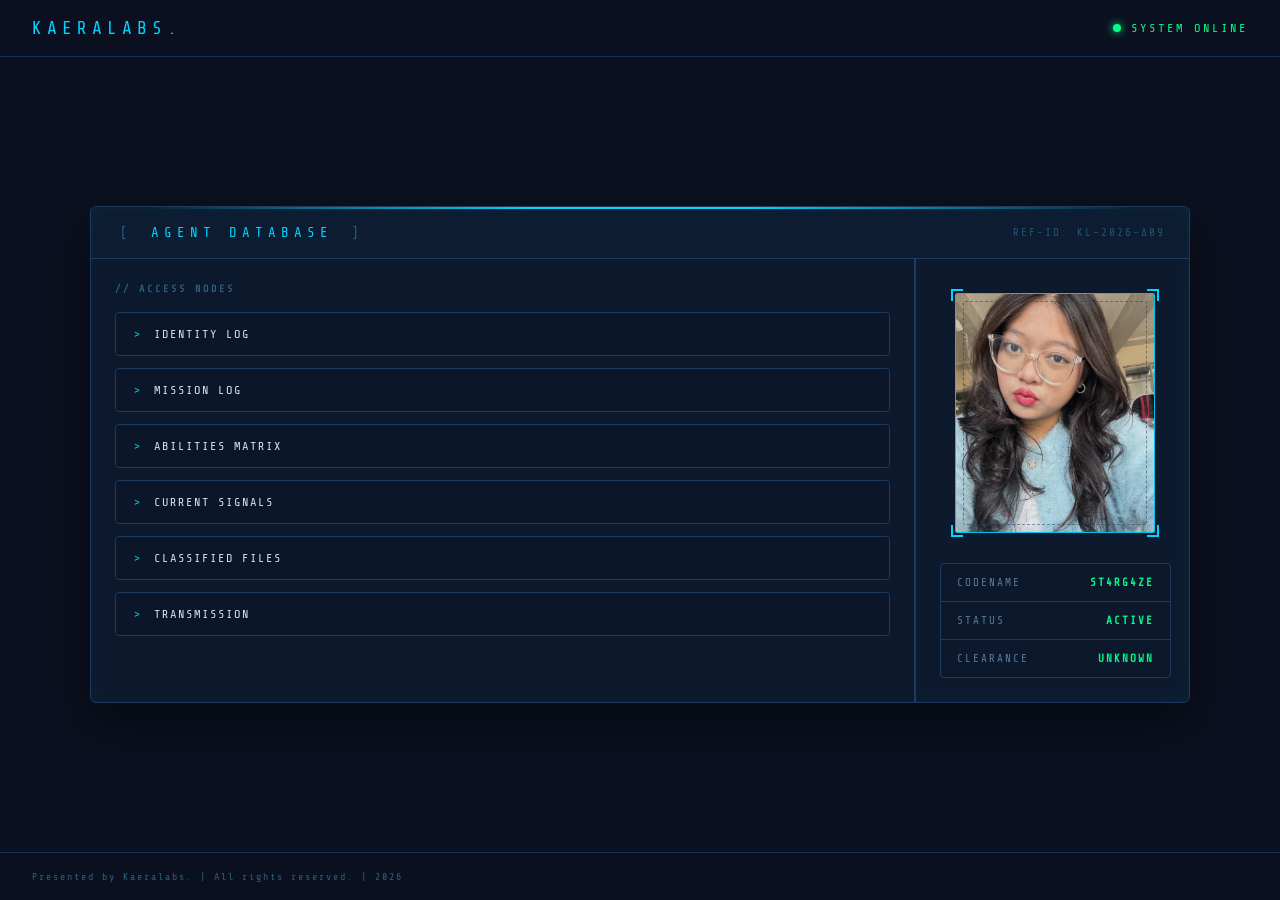
==== index.html @ dfaef467 "Move index.html to repository root Rename html/index.html to index.html (file moved from html/ to th" ====
<!DOCTYPE html>
<html lang="en">
<head>
    <meta charset="UTF-8">
    <meta name="viewport" content="width=device-width, initial-scale=1.0">
    <link rel="stylesheet" href="../css/base.css">
    <link rel="stylesheet" href="../css/style.css">
    <title>Kaeralabs. | All about me!</title>
</head>
<body>
    <nav>
        <div class="logo"><h2>Kaeralabs.</h2></div>
        <span class="nav-status">SYSTEM ONLINE</span>
    </nav>
    <section class="container" role="main">
        <div class="card-box">
            <div class="card-header">
                <h2><span class="bracket">[</span> AGENT DATABASE <span class="bracket">]</span></h2>
                <span class="card-ref">REF-ID: KL-2026-∆09</span>
            </div>
            <div class="group">
                <div class="info">
                    <p class="info-label">// ACCESS NODES</p>
                    <a href="identityLog.html">IDENTITY LOG</a>
                    <a href="missionLog.html">MISSION LOG</a>
                    <a href="abilitiesMatrix.html">ABILITIES MATRIX</a>
                    <a href="currentSignals.html">CURRENT SIGNALS</a>
                    <a href="classifiedFiles.html">CLASSIFIED FILES</a>
                    <a href="transmission.html">TRANSMISSION</a>
                </div>
                <div class="media">
                    <div class="photo-wrap">
                        <img src="../assets/main.jpeg" alt="Agent ST4RG4ZE profile photo">
                        <div class="photo-inner-dash"></div>
                            <span class="corner tl"></span>
                            <span class="corner tr"></span>
                            <span class="corner bl"></span>
                            <span class="corner br"></span>
                        </div>
                        <ul>
                            <li>CODENAME <span class="val">ST4RG4ZE</span></li>
                            <li>STATUS <span class="val">ACTIVE</span></li>
                            <li>CLEARANCE <span class="val">UNKNOWN</span></li>
                        </ul>
                    </div>
                </div>
            </div>
        </div>
    </section>
</body>
<footer>
    <p>Presented by Kaeralabs. | All rights reserved. | 2026</p>
</footer>
</html>
---- css/base.css ----
@import url('https://fonts.googleapis.com/css2?family=Share+Tech+Mono&display=swap');

:root {
    /* Colors */
    --clr-bg: #0b1120;
    --clr-surface: #0d1a2e;
    --clr-card: #0d1a2e;
    --clr-deep: #0b1628;
    --clr-border: #1e3a5f;
    --clr-border-dim: #1a3050;
    --clr-accent: #00d4ff;
    --clr-accent2: #00ff88;
    --clr-dim: #2a6080;
    --clr-text: #c8e6f7;
    --clr-muted: #5a7a99;
    --font: 'Share Tech Mono', monospace;

    /* Transitions */
    --transition-fast: 0.2s cubic-bezier(0.4, 0, 0.2, 1);
    --transition-smooth: 0.35s cubic-bezier(0.4, 0, 0.2, 1);
    --transition-slow: 0.5s cubic-bezier(0.4, 0, 0.2, 1);
    
    /* Spacing */
    --pad-xs: 8px;
    --pad-sm: 12px;
    --pad-md: 18px;
    --pad-lg: 24px;
    --pad-xl: 32px;
}

* {
    box-sizing: border-box;
    margin: 0;
    padding: 0;
}

html {
    scrollbar-width: thin;
    scrollbar-color: var(--clr-border) var(--clr-bg);
}

body {
    min-height: 100vh;
    width: 100%;
    overflow-x: hidden;
    display: flex;
    flex-direction: column;
    background-color: var(--clr-bg);
    font-family: var(--font);
    color: var(--clr-text);
    -webkit-font-smoothing: antialiased;
    -moz-osx-font-smoothing: grayscale;
}

/* ── NAV ── */
nav {
    width: 100%;
    display: flex;
    justify-content: space-between;
    align-items: center;
    padding: var(--pad-md) var(--pad-xl);
    border-bottom: 1px solid var(--clr-border-dim);
    background: rgba(11, 17, 32, 0.8);
    backdrop-filter: blur(10px);
    z-index: 100;
}

.logo h2, .logo h2 a {
    color: var(--clr-accent);
    margin: 0;
    font-size: 18px;
    font-weight: 400;
    letter-spacing: 5px;
    text-transform: uppercase;
    text-decoration: none;
    transition: var(--transition-fast);
}

.logo h2 a:hover {
    text-shadow: 0 0 10px var(--clr-accent);
    opacity: 0.8;
}

.nav-status {
    display: flex;
    align-items: center;
    gap: 10px;
    color: var(--clr-accent2);
    font-size: 12px;
    letter-spacing: 3px;
    font-weight: 500;
}

.nav-status::before {
    content: '';
    display: inline-block;
    width: 8px;
    height: 8px;
    border-radius: 50%;
    background: var(--clr-accent2);
    box-shadow: 0 0 8px var(--clr-accent2);
    animation: blink 2s infinite ease-in-out;
}

@keyframes blink {
    0%, 100% { opacity: 1; transform: scale(1); }
    50%       { opacity: 0.3; transform: scale(0.9); }
}

/* ── MAIN WRAPPER ── */
section.container {
    flex: 1;
    display: flex;
    align-items: center;
    justify-content: center;
    padding: 40px var(--pad-xl);
    width: 100%;
    max-width: 1400px;
    margin: 0 auto;
    animation: container-entry var(--transition-slow);
}

@keyframes container-entry {
    from { opacity: 0; transform: translateY(10px); }
    to { opacity: 1; transform: translateY(0); }
}

/* ── CARD BOX ── */
.card-box {
    width: 100%;
    max-width: 1100px;
    background: var(--clr-card);
    border: 1px solid var(--clr-border);
    border-radius: 6px;
    position: relative;
    overflow: hidden;
    box-shadow: 0 20px 50px rgba(0, 0, 0, 0.5), inset 0 0 20px rgba(0, 212, 255, 0.05);
    display: flex;
    flex-direction: column;
}

.card-box::before {
    content: '';
    position: absolute;
    top: 0; left: 0; right: 0;
    height: 2px;
    background: linear-gradient(
        90deg,
        transparent 5%,
        var(--clr-accent) 40%,
        var(--clr-accent) 60%,
        transparent 95%
    );
    z-index: 2;
}

/* ── CARD HEADER ── */
.card-header, .card-mainheader {
    display: flex;
    justify-content: space-between;
    align-items: center;
    padding: var(--pad-md) var(--pad-lg);
    border-bottom: 1px solid var(--clr-border);
    background: rgba(30, 58, 95, 0.05);
}

.card-header h2, .card-mainheader h2 {
    color: var(--clr-accent);
    font-size: 14px;
    font-weight: 400;
    letter-spacing: 5px;
    margin: 0;
    padding: 0;
    text-transform: uppercase;
}

.card-header h2 .bracket, .card-mainheader h2 .bracket {
    color: var(--clr-dim);
    margin: 0 5px;
}

.card-ref {
    color: var(--clr-dim);
    font-family: var(--font);
    font-size: 11px;
    letter-spacing: 2px;
    opacity: 0.8;
}

/* ── GROUP ── */
.group {
    display: flex;
    width: 100%;
    flex: 1;
}

/* ── INFO PANEL (Sidebar) ── */
.info {
    width: 480px;
    flex-shrink: 0;
    padding: var(--pad-lg);
    border-right: 1px solid var(--clr-border);
    display: flex;
    flex-direction: column;
    gap: 12px;
    background: rgba(11, 22, 40, 0.2);
}

.info-label {
    color: var(--clr-dim);
    font-size: 10px;
    letter-spacing: 3px;
    margin-bottom: 6px;
    text-transform: uppercase;
    font-weight: bold;
}

.info a {
    position: relative;
    display: flex;
    align-items: center;
    gap: 12px;
    padding: 14px 18px;
    font-size: 12px;
    letter-spacing: 2px;
    color: var(--clr-text);
    text-decoration: none;
    background: var(--clr-deep);
    border: 1px solid var(--clr-border);
    border-radius: 4px;
    transition: var(--transition-smooth);
    overflow: hidden;
    z-index: 1;
}

.info a::before {
    content: '>';
    color: var(--clr-accent);
    font-size: 11px;
    flex-shrink: 0;
    transition: var(--transition-smooth);
}

.info a::after {
    content: '';
    position: absolute;
    top: 0;
    left: 0;
    width: 100%;
    height: 100%;
    background: linear-gradient(90deg, rgba(0, 212, 255, 0.1), transparent);
    transform: translateX(-100%);
    transition: var(--transition-smooth);
    z-index: -1;
}

.info a:hover {
    border-color: var(--clr-accent);
    color: var(--clr-accent);
    box-shadow: 0 0 15px rgba(0, 212, 255, 0.1);
}

.info a:hover::after {
    transform: translateX(0);
}

.info a:hover::before {
    transform: translateX(4px);
}

.info a.active {
    border-color: var(--clr-accent);
    color: var(--clr-accent);
    background: rgba(0, 212, 255, 0.08);
    box-shadow: inset 0 0 10px rgba(0, 212, 255, 0.1);
}

.info a.active::before {
    content: '▶';
    color: var(--clr-accent2);
}

/* ── FOOTER ── */
footer {
    width: 100%;
    border-top: 1px solid var(--clr-border-dim);
    padding: var(--pad-md) var(--pad-xl);
    display: flex;
    justify-content: space-between;
    font-size: 10px;
    color: var(--clr-dim);
    letter-spacing: 2px;
    background: rgba(11, 17, 32, 0.8);
    backdrop-filter: blur(10px);
}

/* ── RESPONSIVENESS ── */
@media (max-width: 1024px) {
    .card-box {
        max-width: 900px;
    }
}

@media (max-width: 768px) {
    nav {
        padding: 15px 20px;
    }
    
    section.container {
        padding: 20px 15px;
    }

    .group {
        flex-direction: column;
    }

    .info {
        width: 100%;
        border-right: none;
        border-bottom: 1px solid var(--clr-border);
        flex-direction: row;
        overflow-x: auto;
        padding: 15px;
        white-space: nowrap;
        scrollbar-width: none; /* Firefox */
    }

    .info::-webkit-scrollbar {
        display: none; /* Safari/Chrome */
    }

    .info a {
        padding: 10px 16px;
        font-size: 11px;
    }

    .card-header, .card-mainheader {
        flex-direction: column;
        gap: 10px;
        align-items: flex-start;
        padding: 15px 20px;
    }

    footer {
        flex-direction: column;
        gap: 12px;
        align-items: center;
        text-align: center;
        padding: 20px;
    }
}

@media (max-width: 480px) {
    .nav-status {
        display: none;
    }
    
    .card-header h2, .card-mainheader h2 {
        font-size: 13px;
        letter-spacing: 3px;
    }
}
---- css/style.css ----
/* ── MEDIA PANEL (Index specific) ── */
.media {
    width: 280px;
    flex-shrink: 0;
    display: flex;
    flex-direction: column;
    align-items: center;
    padding: var(--pad-lg);
    gap: 20px;
    background: transparent;
    border-left: 1px solid var(--clr-border);
}

.info {
    width: 75%;
}

/* ── PHOTO ── */
.photo-wrap {
    position: relative;
    width: 200px;
    height: 240px;
    margin: 10px 0;
}

.photo-wrap img {
    width: 100%;
    height: 100%;
    border: 1px solid var(--clr-accent);
    border-radius: 2px;
    display: block;
    object-fit: cover;
    opacity: 0.9;
    transition: var(--transition-smooth);
}

.photo-wrap:hover img {
    opacity: 1;
    border-color: var(--clr-accent2);
    box-shadow: 0 0 20px rgba(0, 255, 136, 0.15);
}

/* Corner brackets */
.corner {
    position: absolute;
    width: 12px;
    height: 12px;
    border-color: var(--clr-accent);
    border-style: solid;
    transition: var(--transition-smooth);
}

.photo-wrap:hover .corner {
    border-color: var(--clr-accent2);
    width: 15px;
    height: 15px;
}

.corner.tl { top: -4px;    left: -4px;  border-width: 2px 0 0 2px; }
.corner.tr { top: -4px;    right: -4px; border-width: 2px 2px 0 0; }
.corner.bl { bottom: -4px; left: -4px;  border-width: 0 0 2px 2px; }
.corner.br { bottom: -4px; right: -4px; border-width: 0 2px 2px 0; }

/* Dashed inner border */
.photo-inner-dash {
    position: absolute;
    inset: 8px;
    border: 1px dashed var(--clr-border);
    border-radius: 2px;
    pointer-events: none;
    opacity: 0.5;
}

/* ── STATS ── */
.media ul {
    width: 100%;
    background: rgba(11, 22, 40, 0.4);
    padding: 0;
    margin: 0;
    border: 1px solid var(--clr-border);
    border-radius: 4px;
    overflow: hidden;
}

.media li {
    list-style: none;
    display: flex;
    justify-content: space-between;
    align-items: center;
    padding: 12px 16px;
    font-size: 11px;
    letter-spacing: 2px;
    border-bottom: 1px solid var(--clr-border);
    color: var(--clr-muted);
}

.media li:last-child {
    border-bottom: none;
}

.media li .val {
    color: var(--clr-accent2);
    font-weight: bold;
}

/* ── RESPONSIVE OVERRIDES ── */
@media (max-width: 768px) {
    .media {
        width: 100%;
        border-left: none;
        border-top: 1px solid var(--clr-border);
        padding: 30px 20px;
    }

    .photo-wrap {
        width: 180px;
        height: 220px;
    }
}
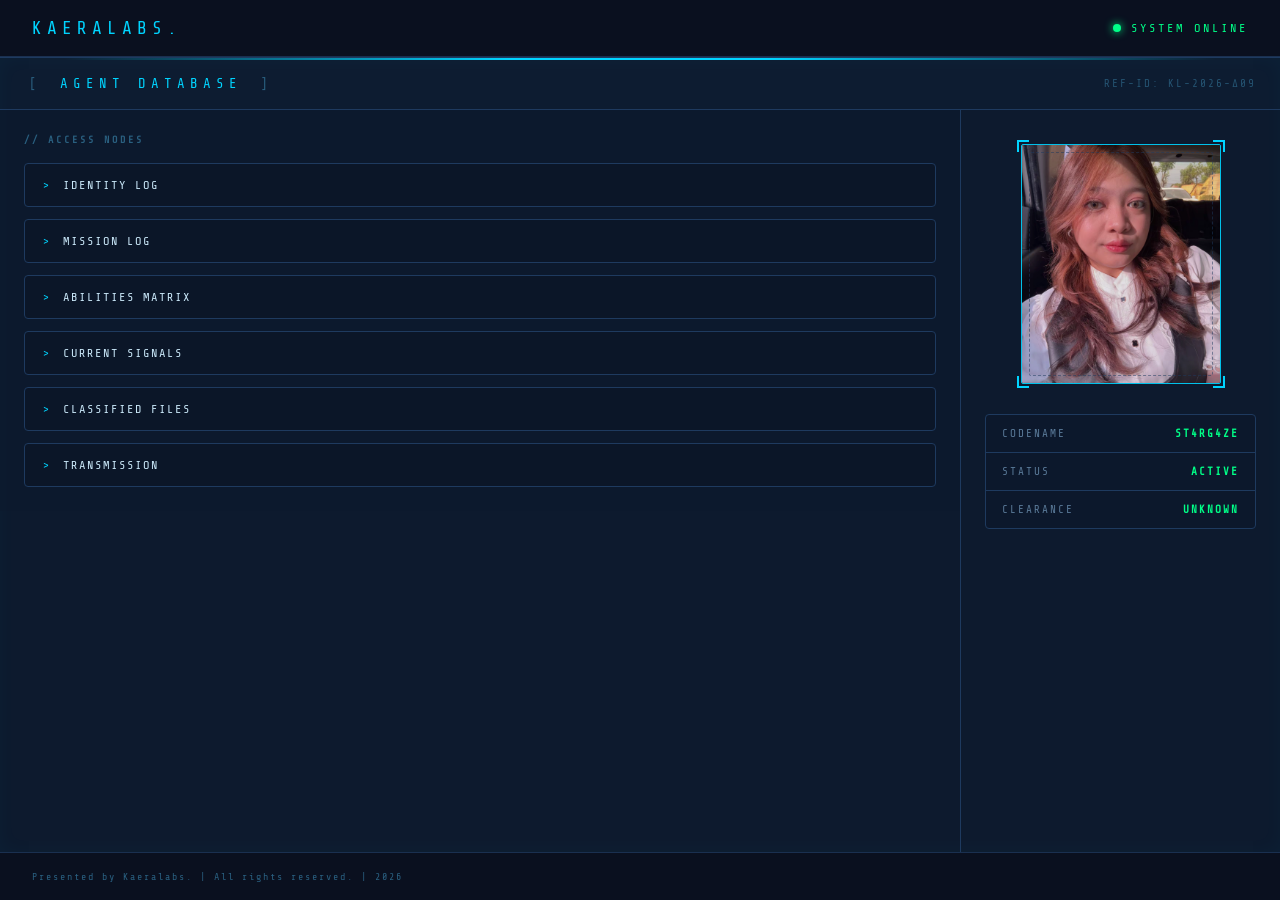
==== commit dcb53e74: "Add profile.jpg; update HTML image refs Add new asset assets/profile.jpg and update image src refere" ====
--- a/index.html
+++ b/index.html
@@ -3,8 +3,8 @@
 <head>
     <meta charset="UTF-8">
     <meta name="viewport" content="width=device-width, initial-scale=1.0">
-    <link rel="stylesheet" href="../css/base.css">
-    <link rel="stylesheet" href="../css/style.css">
+    <link rel="stylesheet" href="css/base.css">
+    <link rel="stylesheet" href="css/style.css">
     <title>Kaeralabs. | All about me!</title>
 </head>
 <body>
@@ -30,7 +30,7 @@
                 </div>
                 <div class="media">
                     <div class="photo-wrap">
-                        <img src="../assets/main.jpeg" alt="Agent ST4RG4ZE profile photo">
+                        <img src="assets/profile.jpg" alt="Agent ST4RG4ZE profile photo">
                         <div class="photo-inner-dash"></div>
                             <span class="corner tl"></span>
                             <span class="corner tr"></span>
--- a/css/base.css
+++ b/css/base.css
@@ -34,15 +34,19 @@
     padding: 0;
 }
 
+html, body {
+    height: 100%;
+}
+
 html {
     scrollbar-width: thin;
     scrollbar-color: var(--clr-border) var(--clr-bg);
 }
 
 body {
-    min-height: 100vh;
-    width: 100%;
-    overflow-x: hidden;
+    height: 100vh;
+    overflow: hidden;           /* ← body tidak scroll; scroll ada di dalam */
+    width: 100%;
     display: flex;
     flex-direction: column;
     background-color: var(--clr-bg);
@@ -55,6 +59,7 @@
 /* ── NAV ── */
 nav {
     width: 100%;
+    flex-shrink: 0;             /* ← nav tidak menyusut */
     display: flex;
     justify-content: space-between;
     align-items: center;
@@ -109,14 +114,12 @@
 
 /* ── MAIN WRAPPER ── */
 section.container {
-    flex: 1;
-    display: flex;
-    align-items: center;
-    justify-content: center;
-    padding: 40px var(--pad-xl);
-    width: 100%;
-    max-width: 1400px;
-    margin: 0 auto;
+    flex: 1;                    /* ← mengisi sisa ruang antara nav dan footer */
+    min-height: 0;              /* ← wajib agar flex child bisa shrink */
+    display: flex;
+    width: 100%;
+    overflow: hidden;           /* ← scroll diatur di .group, bukan di sini */
+    padding: 0;                 /* ← hapus padding lama */
     animation: container-entry var(--transition-slow);
 }
 
@@ -128,15 +131,19 @@
 /* ── CARD BOX ── */
 .card-box {
     width: 100%;
-    max-width: 1100px;
+    max-width: none;            /* ← hilangkan max-width agar full lebar */
     background: var(--clr-card);
-    border: 1px solid var(--clr-border);
-    border-radius: 6px;
+    border-top: 1px solid var(--clr-border);
+    border-bottom: none;        /* ← footer yang handle batas bawah */
+    border-left: none;
+    border-right: none;
+    border-radius: 0;           /* ← hilangkan rounded corner */
     position: relative;
     overflow: hidden;
-    box-shadow: 0 20px 50px rgba(0, 0, 0, 0.5), inset 0 0 20px rgba(0, 212, 255, 0.05);
+    box-shadow: inset 0 0 20px rgba(0, 212, 255, 0.03);
     display: flex;
     flex-direction: column;
+    min-height: 0;              /* ← wajib */
 }
 
 .card-box::before {
@@ -156,6 +163,7 @@
 
 /* ── CARD HEADER ── */
 .card-header, .card-mainheader {
+    flex-shrink: 0;             /* ← header tidak ikut scroll */
     display: flex;
     justify-content: space-between;
     align-items: center;
@@ -191,19 +199,47 @@
 .group {
     display: flex;
     width: 100%;
-    flex: 1;
+    flex: 1;                    /* ← mengisi sisa tinggi card-box */
+    min-height: 0;              /* ← wajib agar overflow bekerja */
+    align-items: flex-start;    /* ← konten punya tinggi natural → group bisa scroll */
+    overflow-y: auto;           /* ← area ini yang bisa di-scroll */
+    overflow-x: hidden;
+    align-self: stretch;
+    scrollbar-width: thin;
+    scrollbar-color: var(--clr-border) transparent;
+}
+
+.group::-webkit-scrollbar {
+    width: 4px;
+}
+.group::-webkit-scrollbar-track {
+    background: transparent;
+}
+.group::-webkit-scrollbar-thumb {
+    background: var(--clr-border);
+    border-radius: 2px;
 }
 
 /* ── INFO PANEL (Sidebar) ── */
 .info {
-    width: 480px;
+    width: 220px;
     flex-shrink: 0;
     padding: var(--pad-lg);
-    border-right: 1px solid var(--clr-border);
     display: flex;
     flex-direction: column;
     gap: 12px;
-    background: rgba(11, 22, 40, 0.2);
+    background: rgba(11, 22, 40, 0.2);         /* ← sidebar tetap terlihat saat scroll */
+    top: 0;
+    align-self: flex-start;          /* ← agar posisi awal di atas, bukan tengah */
+    max-height: 100%;
+    min-height: auto;
+    position: sticky;           /* ← sidebar tetap di tempat saat scroll */
+    overflow-y: auto;
+    scrollbar-width: none;
+}
+
+.info::-webkit-scrollbar {
+    display: none;
 }
 
 .info-label {
@@ -283,6 +319,7 @@
 /* ── FOOTER ── */
 footer {
     width: 100%;
+    flex-shrink: 0;             /* ← footer tidak menyusut, selalu di bawah */
     border-top: 1px solid var(--clr-border-dim);
     padding: var(--pad-md) var(--pad-xl);
     display: flex;
@@ -297,17 +334,17 @@
 /* ── RESPONSIVENESS ── */
 @media (max-width: 1024px) {
     .card-box {
-        max-width: 900px;
+        max-width: none;
     }
 }
 
 @media (max-width: 768px) {
     nav {
-        padding: 15px 20px;
+        padding: 12px 16px;
     }
     
     section.container {
-        padding: 20px 15px;
+        padding: 0;
     }
 
     .group {
@@ -316,37 +353,52 @@
 
     .info {
         width: 100%;
+        position: static;       /* ← di mobile, sidebar tidak sticky */
         border-right: none;
         border-bottom: 1px solid var(--clr-border);
         flex-direction: row;
         overflow-x: auto;
-        padding: 15px;
+        overflow-y: hidden;
+        padding: 12px;
         white-space: nowrap;
-        scrollbar-width: none; /* Firefox */
+        scrollbar-width: none;
+        gap: 8px;
+        max-height: none;
     }
 
     .info::-webkit-scrollbar {
-        display: none; /* Safari/Chrome */
+        display: none;
     }
 
     .info a {
-        padding: 10px 16px;
+        padding: 10px 14px;
+        font-size: 10px;
+        letter-spacing: 1px;
+        flex-shrink: 0;
+    }
+
+    .card-header h2, .card-mainheader h2 {
         font-size: 11px;
+        letter-spacing: 2px;
+    }
+
+    .card-ref {
+        font-size: 9px;
     }
 
     .card-header, .card-mainheader {
         flex-direction: column;
-        gap: 10px;
-        align-items: flex-start;
-        padding: 15px 20px;
+        gap: 6px;
+        padding: 12px 16px;
     }
 
     footer {
         flex-direction: column;
-        gap: 12px;
+        gap: 8px;
         align-items: center;
         text-align: center;
-        padding: 20px;
+        padding: 14px;
+        font-size: 9px;
     }
 }
 
@@ -355,8 +407,12 @@
         display: none;
     }
     
-    .card-header h2, .card-mainheader h2 {
-        font-size: 13px;
+    .logo h2 {
+        font-size: 14px;
         letter-spacing: 3px;
     }
-}
+
+    section.container {
+        padding: 0;
+    }
+}
--- a/css/style.css
+++ b/css/style.css
@@ -1,7 +1,7 @@
 /* ── MEDIA PANEL (Index specific) ── */
 .media {
-    width: 280px;
-    flex-shrink: 0;
+    width: 360px;
+    flex: 1;
     display: flex;
     flex-direction: column;
     align-items: center;
@@ -9,6 +9,7 @@
     gap: 20px;
     background: transparent;
     border-left: 1px solid var(--clr-border);
+    align-self: stretch;
 }
 
 .info {
@@ -109,11 +110,15 @@
         width: 100%;
         border-left: none;
         border-top: 1px solid var(--clr-border);
-        padding: 30px 20px;
+        padding: 20px 16px;
     }
 
     .photo-wrap {
         width: 180px;
         height: 220px;
     }
+
+    .info {
+        width: 100%;        /* override 75% */
+    }
 }
